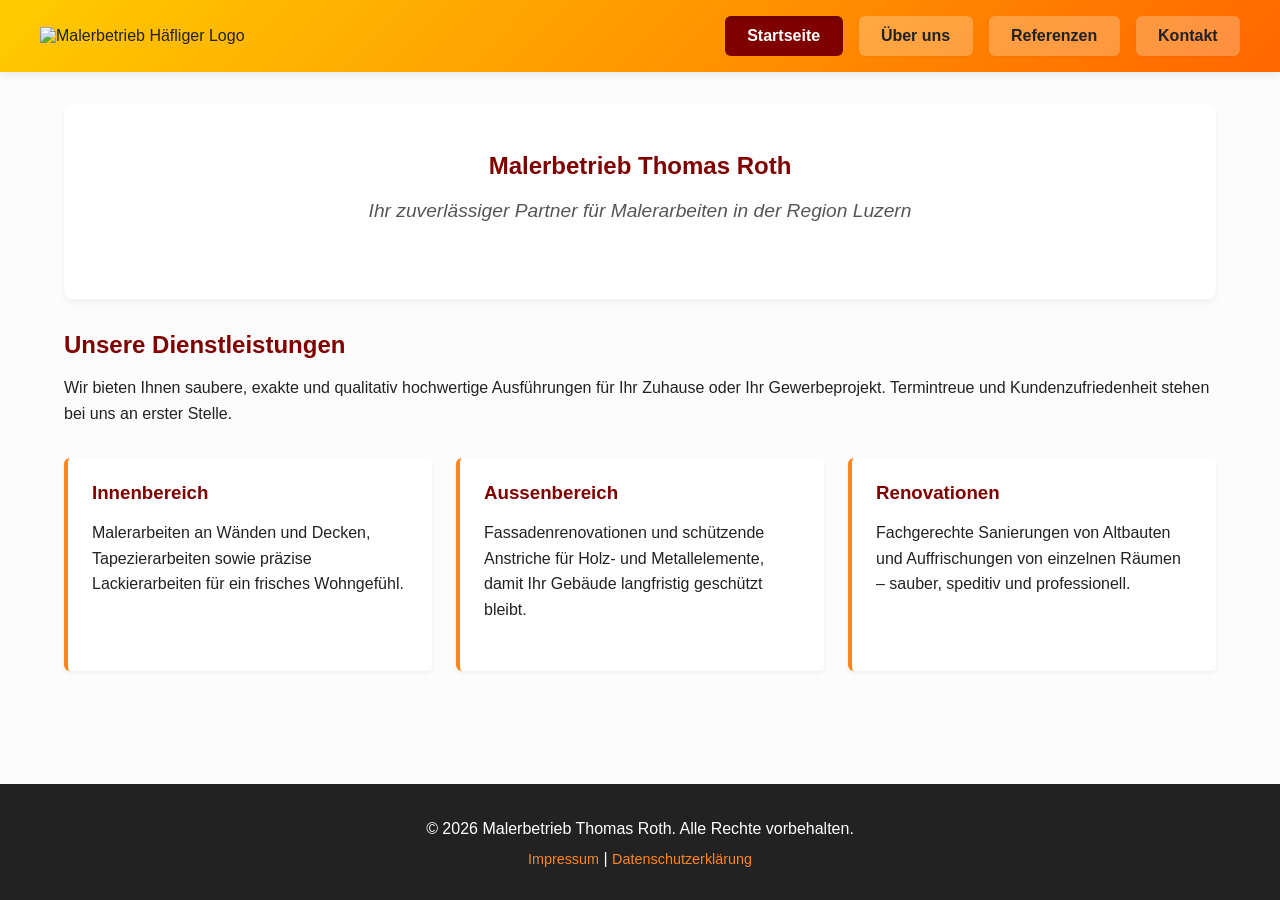
==== index.html @ 42f7a763 "Add files via upload" ====
<!DOCTYPE html>
<html lang="de">
<head>
    <meta charset="UTF-8">
    <meta name="viewport" content="width=device-width, initial-scale=1.0">
    <title>Startseite - Malerbetrieb Thomas Roth</title>
    <link rel="stylesheet" href="style.css">
</head>
<body>

    <header>
        <div class="header-container">
            <div class="logo-area">
                <img src="bilder/logo.png" alt="Malerbetrieb Häfliger Logo" class="site-logo">
            </div>
            <nav>
                <ul>
                    <li><a href="index.html" class="active">Startseite</a></li>
                    <li><a href="ueber-uns.html">Über uns</a></li>
                    <li><a href="referenzen.html">Referenzen</a></li>
                    <li><a href="kontakt.html">Kontakt</a></li>
                </ul>
            </nav>
        </div>
    </header>

    <section class="main-content">
        <div class="hero-section">
            <h1>Malerbetrieb Thomas Roth</h1>
            <p class="tagline">Ihr zuverlässiger Partner für Malerarbeiten in der Region Luzern</p>
        </div>

        <h2>Unsere Dienstleistungen</h2>
        <p>Wir bieten Ihnen saubere, exakte und qualitativ hochwertige Ausführungen für Ihr Zuhause oder Ihr Gewerbeprojekt. Termintreue und Kundenzufriedenheit stehen bei uns an erster Stelle.</p>

        <div class="services-grid">
            <div class="service-box">
                <h3>Innenbereich</h3>
                <p>Malerarbeiten an Wänden und Decken, Tapezierarbeiten sowie präzise Lackierarbeiten für ein frisches Wohngefühl.</p>
            </div>
            <div class="service-box">
                <h3>Aussenbereich</h3>
                <p>Fassadenrenovationen und schützende Anstriche für Holz- und Metallelemente, damit Ihr Gebäude langfristig geschützt bleibt.</p>
            </div>
            <div class="service-box">
                <h3>Renovationen</h3>
                <p>Fachgerechte Sanierungen von Altbauten und Auffrischungen von einzelnen Räumen – sauber, speditiv und professionell.</p>
            </div>
        </div>
    </section>

    <footer>
        <div class="footer-container">
            <p>&copy; 2026 Malerbetrieb Thomas Roth. Alle Rechte vorbehalten.</p>
            <div class="footer-nav">
                <a href="impressum.html">Impressum</a> | <a href="datenschutz.html">Datenschutzerklärung</a>
            </div>
        </div>
    </footer>

</body>
</html>
---- style.css ----
/* ==========================================================================
   1. GLOBALE EINSTELLUNGEN & VARIABLEN
   ========================================================================== */
* {
    box-sizing: border-box;
    margin: 0;
    padding: 0;
    font-family: Arial, sans-serif;
}

:root {
    --logo-yellow: #ffcc00;
    --logo-orange: #ff6600;
    --logo-orange-light: #ff851b; /* Perfekte goldene Mitte für ein dezentes Orange */
    --logo-darkred: #800000;
    --text-dark: #222;
    --text-light: #555;
    --bg-light: #fff;
    --bg-site: #fcfcfc;
}

html, body {
    width: 100%;
    overflow-x: hidden; /* Verhindert horizontales Scrollen auf Handys */
}

body {
    background-color: var(--bg-site);
    color: var(--text-dark);
    display: flex;
    flex-direction: column;
    min-height: 100vh;
}

/* ==========================================================================
   2. HEADER & NAVIGATION
   ========================================================================== */
header {
    background: linear-gradient(135deg, var(--logo-yellow), var(--logo-orange));
    box-shadow: 0 2px 10px rgba(0,0,0,0.1);
    padding: 1rem 2rem;
    width: 100%;
}

.header-container {
    max-width: 1200px;
    margin: 0 auto;
    display: flex;
    justify-content: space-between;
    align-items: center;
    width: 100%;
}

.logo-area {
    display: flex;
    justify-content: center;
    align-items: center;
}

.logo-area .site-logo {
    max-height: 120px; /* Grösseres Logo für Desktop */
    width: auto;
    display: block;
    transition: max-height 0.3s ease;
}

nav {
    display: block;
}

nav ul {
    list-style: none;
    display: flex;
    gap: 1rem; 
}

nav ul li a {
    text-decoration: none;
    color: var(--text-dark);
    font-weight: bold;
    font-size: 1rem;
    padding: 0.7rem 1.4rem;
    background: rgba(255, 255, 255, 0.25); /* Hellere, moderne Transparenz */
    border: none;
    border-radius: 6px;
    box-shadow: 0 1px 3px rgba(0,0,0,0.05);
    transition: background-color 0.25s, color 0.25s, transform 0.25s, box-shadow 0.25s;
    display: inline-block;
}

nav ul li a:hover {
    background-color: var(--logo-darkred);
    color: var(--bg-light);
    box-shadow: 0 4px 8px rgba(0,0,0,0.15);
    transform: translateY(-1px);
}

nav ul li a.active {
    background-color: var(--logo-darkred);
    color: var(--bg-light);
    box-shadow: inset 0 2px 4px rgba(0,0,0,0.2);
}

/* ==========================================================================
   3. HAUPTINHALT & STANDARDS
   ========================================================================== */
.main-content {
    flex: 1;
    max-width: 1200px;
    width: 100%;
    margin: 2rem auto;
    padding: 0 1.5rem;
}

h1, h2, h3 {
    color: var(--logo-darkred);
    margin-bottom: 1rem;
}

h3 {
    margin-top: 0;
}

p {
    line-height: 1.6;
    margin-bottom: 1.5rem;
}

/* ==========================================================================
   4. SEITENSPEZIFISCHE STILE (STARTSEITE & RECHTLICHES)
   ========================================================================== */
.hero-section {
    text-align: center;
    padding: 3rem 1.5rem;
    background-color: var(--bg-light);
    border-radius: 8px;
    box-shadow: 0 4px 6px rgba(0,0,0,0.05);
    margin-bottom: 2rem;
    width: 100%;
}

.tagline {
    font-size: 1.2rem;
    font-style: italic;
    color: var(--text-light);
}

.services-grid {
    display: grid;
    grid-template-columns: repeat(auto-fit, minmax(220px, 1fr));
    gap: 1.5rem;
    margin-top: 2rem;
}

.service-box {
    background: var(--bg-light);
    padding: 1.5rem;
    border-radius: 6px;
    border-left: 4px solid var(--logo-orange-light); 
    box-shadow: 0 2px 5px rgba(0,0,0,0.05);
}

.impressum-section, .privacy-section {
    background: var(--bg-light);
    padding: 2.5rem;
    border-radius: 8px;
    box-shadow: 0 4px 10px rgba(0,0,0,0.05);
}

/* ==========================================================================
   5. ÜBER UNS (Zweispaltig mit Inhaberbild)
   ========================================================================== */
.about-section-wrapper {
    display: flex;
    gap: 3rem;
    background: var(--bg-light);
    padding: 2.5rem;
    border-radius: 8px;
    box-shadow: 0 4px 10px rgba(0,0,0,0.05);
    align-items: flex-start;
}

.about-text-content {
    flex: 2;
}

.about-image-content {
    flex: 1;
    display: flex;
    flex-direction: column;
    align-items: center;
    background: var(--bg-site);
    padding: 1rem;
    border-radius: 6px;
    border: 1px solid #eee;
}

.owner-img {
    width: 100%;
    max-width: 300px;
    height: auto;
    border-radius: 4px;
    box-shadow: 0 2px 5px rgba(0,0,0,0.1);
    object-fit: cover;
}

.owner-caption {
    margin-top: 0.8rem;
    font-size: 0.85rem;
    color: var(--text-light);
    text-align: center;
    font-weight: bold;
}

/* ==========================================================================
   6. REFERENZEN-GALERIE (3 Spalten Raster)
   ========================================================================== */
.gallery-grid {
    display: grid;
    grid-template-columns: repeat(3, 1fr);
    gap: 2rem;
    margin-top: 2rem;
}

.gallery-item {
    background-color: var(--bg-light);
    border-radius: 6px;
    overflow: hidden;
    box-shadow: 0 3px 6px rgba(0,0,0,0.08);
    display: flex;
    flex-direction: column;
}

.gallery-img {
    width: 100%;
    height: 220px;
    object-fit: cover;
    background-color: #eaeaea;
}

.gallery-text {
    padding: 1rem;
    flex-grow: 1;
}

.gallery-text h4 {
    color: var(--logo-orange-light); 
    margin-bottom: 0.5rem;
}

/* ==========================================================================
   7. KONTAKTSEITE (Zentrierter Gesamt-Block mit linksbündigen Texten)
   ========================================================================== */
/* Erzeugt einen umschliessenden Block, der die Elemente bündelt und zentriert */
.contact-page-wrapper {
    display: flex;
    flex-direction: column;
    align-items: center; /* Zentriert die gesamte Box-Einheit auf dem Desktop */
    width: 100%;
    padding: 1rem 0;
}

/* Der Titel und die Einleitung orientieren sich jetzt an der Breite der Karte */
.main-content > h1, 
.contact-intro {
    width: 100%;
    max-width: 480px; /* Exakt dieselbe Breite wie die Visitenkarte */
    text-align: left; /* Edle, linksbündige Ausrichtung */
    margin-left: auto;
    margin-right: auto;
}

.contact-intro {
    margin-bottom: 2rem;
    color: var(--text-light);
}

/* Die Visitenkarte */
.contact-info-sidebar {
    background: var(--bg-light);
    width: 100%;
    max-width: 480px; 
    border-radius: 12px;
    box-shadow: 0 10px 30px rgba(0,0,0,0.06);
    border-left: 6px solid var(--logo-orange-light); 
    padding: 2.5rem;
    display: flex;
    flex-direction: column;
    justify-content: space-between;
    transition: transform 0.3s ease, box-shadow 0.3s ease;
    margin-left: auto;
    margin-right: auto;
}

.contact-info-sidebar:hover {
    transform: translateY(-3px);
    box-shadow: 0 15px 35px rgba(0,0,0,0.1);
}

/* Der obere Bereich mit der Überschrift "Direktkontakt" */
.contact-info-sidebar h3 {
    font-size: 1.6rem;
    border-bottom: 1px solid #eee;
    padding-bottom: 0.8rem;
    margin-bottom: 0.5rem;
}

/* Gestaltet die einzelnen Info-Blöcke */
.info-block {
    margin-top: 1.2rem;
    text-align: left; 
}

.info-block h4 {
    color: var(--logo-orange-light); 
    margin-bottom: 0.2rem;
    font-size: 0.9rem;
    text-transform: uppercase;
    letter-spacing: 0.5px;
}

.info-block p, .info-block a {
    font-size: 1.1rem;
    color: var(--text-dark);
    line-height: 1.4;
}

.info-block a {
    text-decoration: none;
    font-weight: bold;
    transition: color 0.2s;
}

.info-block a:hover {
    color: var(--logo-darkred);
    text-decoration: underline;
}

/* Der Download-Button am unteren Ende der Karte */
.vcard-download-btn {
    display: block;
    text-decoration: none;
    background-color: #fcfcfc;
    color: var(--text-dark);
    border: 1px solid #ddd;
    padding: 0.8rem 1.2rem;
    font-size: 0.95rem;
    font-weight: bold;
    border-radius: 6px;
    text-align: center;
    transition: background-color 0.25s, color 0.25s, border-color 0.25s;
    width: 100%;
    margin-top: 2.5rem;
}

.vcard-download-btn:hover {
    background-color: var(--logo-darkred);
    color: var(--bg-light);
    border-color: var(--logo-darkred);
}

/* ==========================================================================
   8. FOOTER & RECHTLICHES
   ========================================================================== */
footer {
    background-color: #222;
    color: var(--bg-light);
    padding: 2rem 1rem;
    text-align: center;
    margin-top: auto;
}

.footer-container p {
    margin-bottom: 0.5rem;
}

.footer-nav a {
    color: var(--logo-orange-light); 
    text-decoration: none;
    font-size: 0.9rem;
}

.footer-nav a:hover {
    text-decoration: underline;
    color: var(--logo-yellow);
}

/* ==========================================================================
   9. MEDIA QUERIES (MOBILE OPTIMIERUNG FÜR SMARTPHONES)
   ========================================================================== */
@media (max-width: 900px) {
    .gallery-grid {
        grid-template-columns: repeat(2, 1fr);
    }
}

@media (max-width: 768px) {
    header {
        padding: 1rem;
    }

    .header-container {
        flex-direction: column;
        gap: 1.5rem;
        text-align: center;
    }
    
    nav {
        width: 100%;
    }

    nav ul {
        flex-direction: column;
        gap: 0.6rem;
        width: 100%;
    }

    nav ul li {
        width: 100%;
    }

    nav ul li a {
        display: block;
        width: 100%;
        padding: 0.9rem;
        border: none;
        background: rgba(255, 255, 255, 0.2); 
        text-align: center;
        border-radius: 6px; 
        box-shadow: none;
    }
    
    nav ul li a:hover {
        transform: none;
        box-shadow: none;
        background-color: var(--logo-darkred);
    }

    .logo-area .site-logo {
        max-height: 90px;
    }

    .main-content {
        padding: 0 0.5rem; 
        margin: 1rem auto;
    }

    /* Auf Smartphones bündeln wir die Texte wieder normal links am Rand */
    .main-content > h1, 
    .contact-intro {
        max-width: 100%;
        padding: 0 0.5rem;
        margin-bottom: 1.5rem;
    }

    /* Mobile Anpassung der Visitenkarte */
    .contact-info-sidebar {
        padding: 1.8rem 1.2rem;
        border-left: none;
        border-top: 5px solid var(--logo-orange-light);
    }

    .about-section-wrapper {
        flex-direction: column;
        gap: 1.5rem;
        padding: 1rem; 
    }

    .about-image-content {
        width: 100%;
    }
    
    .gallery-grid {
        grid-template-columns: 1fr;
        gap: 1.2rem;
    }

    .impressum-section, .privacy-section {
        padding: 1rem; 
    }
}
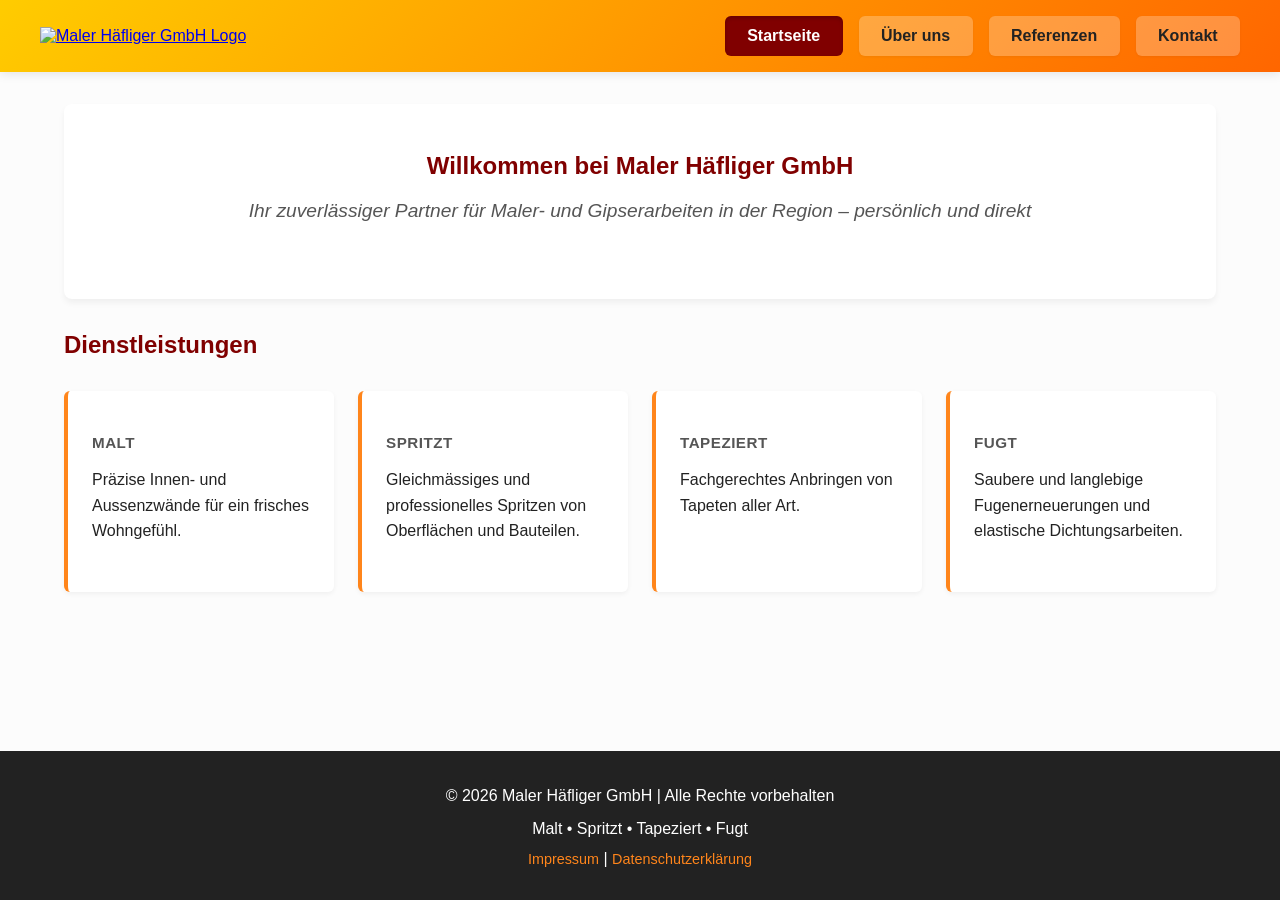
==== commit 5d44d570: "Add files via upload" ====
--- a/index.html
+++ b/index.html
@@ -3,60 +3,52 @@
 <head>
     <meta charset="UTF-8">
     <meta name="viewport" content="width=device-width, initial-scale=1.0">
-    <title>Startseite - Malerbetrieb Thomas Roth</title>
+    <title>Maler Häfliger GmbH</title>
     <link rel="stylesheet" href="style.css">
 </head>
 <body>
 
-    <header>
-        <div class="header-container">
-            <div class="logo-area">
-                <img src="bilder/logo.png" alt="Malerbetrieb Häfliger Logo" class="site-logo">
-            </div>
-            <nav>
-                <ul>
-                    <li><a href="index.html" class="active">Startseite</a></li>
-                    <li><a href="ueber-uns.html">Über uns</a></li>
-                    <li><a href="referenzen.html">Referenzen</a></li>
-                    <li><a href="kontakt.html">Kontakt</a></li>
-                </ul>
-            </nav>
+<header>
+    <div class="header-container">
+        <div class="logo-area">
+            <a href="index.html"><img src="bilder/logo.png" alt="Maler Häfliger GmbH Logo" class="site-logo"></a>
         </div>
-    </header>
+        <nav>
+            <ul>
+                <li><a href="index.html" class="active">Startseite</a></li>
+                <li><a href="ueberuns.html">Über uns</a></li>
+                <li><a href="referenzen.html">Referenzen</a></li>
+                <li><a href="kontakt.html">Kontakt</a></li>
+            </ul>
+        </nav>
+    </div>
+</header>
 
-    <section class="main-content">
-        <div class="hero-section">
-            <h1>Malerbetrieb Thomas Roth</h1>
-            <p class="tagline">Ihr zuverlässiger Partner für Malerarbeiten in der Region Luzern</p>
-        </div>
+<main class="main-content">
+    <section class="hero-section">
+        <h1>Willkommen bei Maler Häfliger GmbH</h1>
+        <p class="tagline">Ihr zuverlässiger Partner für Maler- und Gipserarbeiten in der Region – persönlich und direkt</p>
+    </section>
 
-        <h2>Unsere Dienstleistungen</h2>
-        <p>Wir bieten Ihnen saubere, exakte und qualitativ hochwertige Ausführungen für Ihr Zuhause oder Ihr Gewerbeprojekt. Termintreue und Kundenzufriedenheit stehen bei uns an erster Stelle.</p>
-
+    <section class="services-overview">
+        <h2>Dienstleistungen</h2>
         <div class="services-grid">
-            <div class="service-box">
-                <h3>Innenbereich</h3>
-                <p>Malerarbeiten an Wänden und Decken, Tapezierarbeiten sowie präzise Lackierarbeiten für ein frisches Wohngefühl.</p>
-            </div>
-            <div class="service-box">
-                <h3>Aussenbereich</h3>
-                <p>Fassadenrenovationen und schützende Anstriche für Holz- und Metallelemente, damit Ihr Gebäude langfristig geschützt bleibt.</p>
-            </div>
-            <div class="service-box">
-                <h3>Renovationen</h3>
-                <p>Fachgerechte Sanierungen von Altbauten und Auffrischungen von einzelnen Räumen – sauber, speditiv und professionell.</p>
-            </div>
+            <div class="service-box"><h3>Malt</h3><p>Präzise Innen- und Aussenzwände für ein frisches Wohngefühl.</p></div>
+            <div class="service-box"><h3>Spritzt</h3><p>Gleichmässiges und professionelles Spritzen von Oberflächen und Bauteilen.</p></div>
+            <div class="service-box"><h3>Tapeziert</h3><p>Fachgerechtes Anbringen von Tapeten aller Art.</p></div>
+            <div class="service-box"><h3>Fugt</h3><p>Saubere und langlebige Fugenerneuerungen und elastische Dichtungsarbeiten.</p></div>
         </div>
     </section>
+</main>
 
-    <footer>
-        <div class="footer-container">
-            <p>&copy; 2026 Malerbetrieb Thomas Roth. Alle Rechte vorbehalten.</p>
-            <div class="footer-nav">
-                <a href="impressum.html">Impressum</a> | <a href="datenschutz.html">Datenschutzerklärung</a>
-            </div>
-        </div>
-    </footer>
-
+<footer>
+    <div class="footer-container">
+        <p>&copy; 2026 Maler Häfliger GmbH | Alle Rechte vorbehalten</p>
+        <p>Malt &bull; Spritzt &bull; Tapeziert &bull; Fugt</p>
+        <nav class="footer-nav">
+            <a href="impressum.html">Impressum</a> | <a href="datenschutz.html">Datenschutzerklärung</a>
+        </nav>
+    </div>
+</footer>
 </body>
 </html>
--- a/style.css
+++ b/style.css
@@ -11,7 +11,7 @@
 :root {
     --logo-yellow: #ffcc00;
     --logo-orange: #ff6600;
-    --logo-orange-light: #ff851b; /* Perfekte goldene Mitte für ein dezentes Orange */
+    --logo-orange-light: #ff851b;
     --logo-darkred: #800000;
     --text-dark: #222;
     --text-light: #555;
@@ -21,7 +21,7 @@
 
 html, body {
     width: 100%;
-    overflow-x: hidden; /* Verhindert horizontales Scrollen auf Handys */
+    overflow-x: hidden;
 }
 
 body {
@@ -58,7 +58,7 @@
 }
 
 .logo-area .site-logo {
-    max-height: 120px; /* Grösseres Logo für Desktop */
+    max-height: 120px;
     width: auto;
     display: block;
     transition: max-height 0.3s ease;
@@ -80,7 +80,7 @@
     font-weight: bold;
     font-size: 1rem;
     padding: 0.7rem 1.4rem;
-    background: rgba(255, 255, 255, 0.25); /* Hellere, moderne Transparenz */
+    background: rgba(255, 255, 255, 0.25);
     border: none;
     border-radius: 6px;
     box-shadow: 0 1px 3px rgba(0,0,0,0.05);
@@ -118,7 +118,11 @@
 }
 
 h3 {
-    margin-top: 0;
+    margin-top: 1.2rem;
+    color: var(--text-light);
+    font-size: 0.95rem;
+    text-transform: uppercase;
+    letter-spacing: 0.5px;
 }
 
 p {
@@ -229,17 +233,12 @@
     box-shadow: 0 3px 6px rgba(0,0,0,0.08);
     display: flex;
     flex-direction: column;
-}
-
-.gallery-img {
-    width: 100%;
-    height: 220px;
-    object-fit: cover;
-    background-color: #eaeaea;
+    padding: 1rem;
+    margin-bottom: 2.5rem;
 }
 
 .gallery-text {
-    padding: 1rem;
+    padding: 0;
     flex-grow: 1;
 }
 
@@ -249,23 +248,21 @@
 }
 
 /* ==========================================================================
-   7. KONTAKTSEITE (Zentrierter Gesamt-Block mit linksbündigen Texten)
-   ========================================================================== */
-/* Erzeugt einen umschliessenden Block, der die Elemente bündelt und zentriert */
+   7. KONTAKTSEITE
+   ========================================================================== */
 .contact-page-wrapper {
     display: flex;
     flex-direction: column;
-    align-items: center; /* Zentriert die gesamte Box-Einheit auf dem Desktop */
+    align-items: center;
     width: 100%;
     padding: 1rem 0;
 }
 
-/* Der Titel und die Einleitung orientieren sich jetzt an der Breite der Karte */
 .main-content > h1, 
 .contact-intro {
     width: 100%;
-    max-width: 480px; /* Exakt dieselbe Breite wie die Visitenkarte */
-    text-align: left; /* Edle, linksbündige Ausrichtung */
+    max-width: 480px;
+    text-align: left;
     margin-left: auto;
     margin-right: auto;
 }
@@ -275,7 +272,6 @@
     color: var(--text-light);
 }
 
-/* Die Visitenkarte */
 .contact-info-sidebar {
     background: var(--bg-light);
     width: 100%;
@@ -297,7 +293,6 @@
     box-shadow: 0 15px 35px rgba(0,0,0,0.1);
 }
 
-/* Der obere Bereich mit der Überschrift "Direktkontakt" */
 .contact-info-sidebar h3 {
     font-size: 1.6rem;
     border-bottom: 1px solid #eee;
@@ -305,7 +300,6 @@
     margin-bottom: 0.5rem;
 }
 
-/* Gestaltet die einzelnen Info-Blöcke */
 .info-block {
     margin-top: 1.2rem;
     text-align: left; 
@@ -336,7 +330,6 @@
     text-decoration: underline;
 }
 
-/* Der Download-Button am unteren Ende der Karte */
 .vcard-download-btn {
     display: block;
     text-decoration: none;
@@ -386,7 +379,7 @@
 }
 
 /* ==========================================================================
-   9. MEDIA QUERIES (MOBILE OPTIMIERUNG FÜR SMARTPHONES)
+   9. MEDIA QUERIES
    ========================================================================== */
 @media (max-width: 900px) {
     .gallery-grid {
@@ -445,7 +438,6 @@
         margin: 1rem auto;
     }
 
-    /* Auf Smartphones bündeln wir die Texte wieder normal links am Rand */
     .main-content > h1, 
     .contact-intro {
         max-width: 100%;
@@ -453,7 +445,6 @@
         margin-bottom: 1.5rem;
     }
 
-    /* Mobile Anpassung der Visitenkarte */
     .contact-info-sidebar {
         padding: 1.8rem 1.2rem;
         border-left: none;
@@ -478,4 +469,39 @@
     .impressum-section, .privacy-section {
         padding: 1rem; 
     }
+
+    .project-images-grid {
+        flex-direction: column;
+    }
+
+    .gallery-img {
+        height: auto;
+        max-height: 400px;
+        width: 100%;
+    }
+
+    footer {
+        padding: 2.5rem 1.5rem;
+    }
+}
+
+/* ==========================================================================
+   10. NEUE REFERENZ-GALERIE (Zusatz für die neuen Anforderungen)
+   ========================================================================== */
+.project-images-grid {
+    display: flex;
+    flex-wrap: wrap;
+    gap: 15px;
+    align-items: flex-start;
+    margin-bottom: 50px;
+}
+
+.gallery-img {
+    height: 400px;
+    width: auto;
+    max-width: 100%;
+    object-fit: contain;
+    background-color: #f5f5f5;
+    border-radius: 4px;
+    border: 1px solid #eee;
 }
